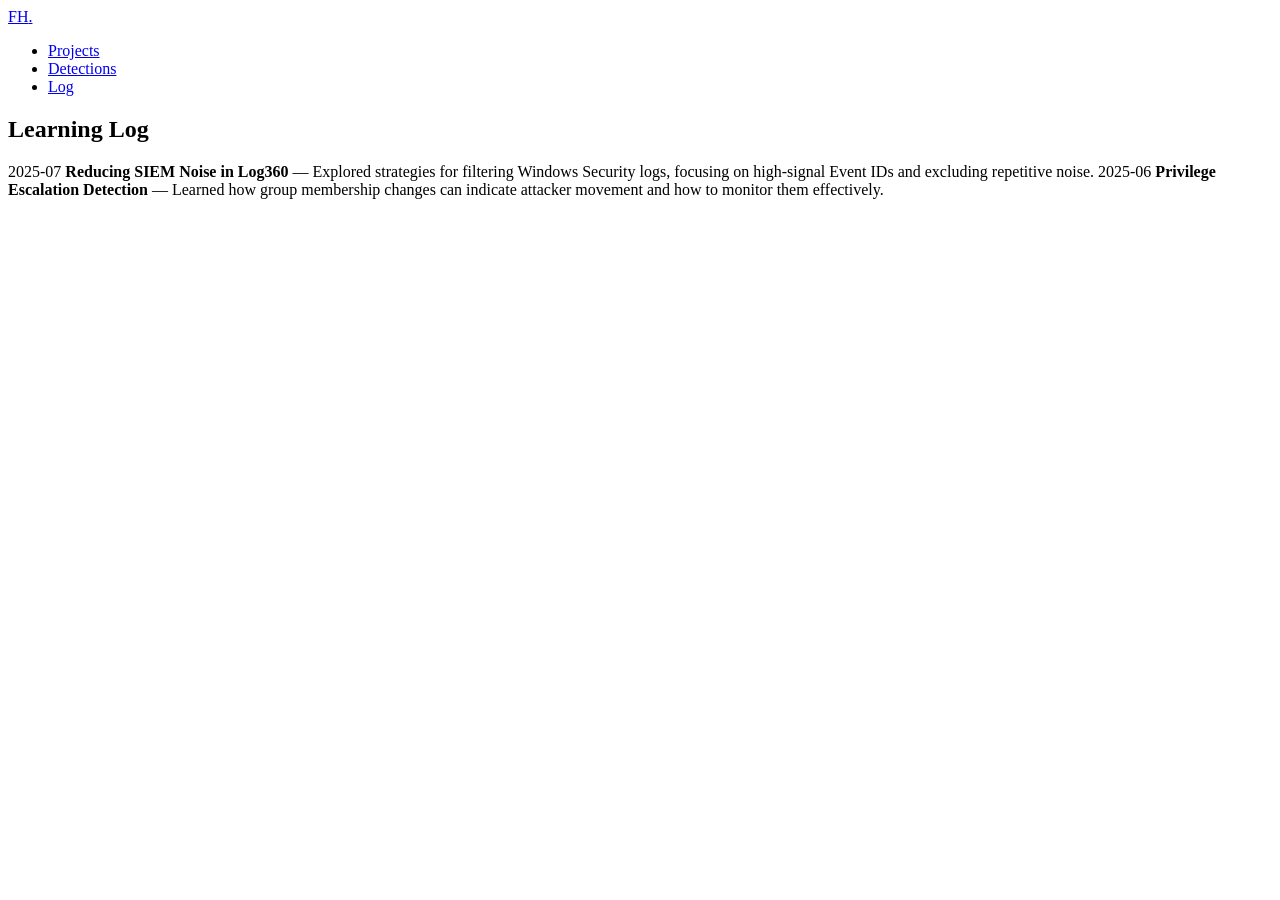
==== blog.html @ cddae84d "Added Pages to the Site" ====
<!DOCTYPE html>
<html lang="en">
<head>
  <meta charset="UTF-8">
  <title>Log · Fawaz Hussain</title>
  <link rel="stylesheet" href="/styles.css">
</head>
<body>

<nav>
  <a class="nav-brand" href="/index.html">FH<span>.</span></a>
  <ul class="nav-links">
    <li><a href="/projects.html">Projects</a></li>
    <li><a href="/detections.html">Detections</a></li>
    <li><a href="/blog.html">Log</a></li>
  </ul>
</nav>

<main>
<section>
  <div class="section-label"><h2>Learning Log</h2></div>

  <div class="log-list">

    <a class="log-entry">
      <span class="log-date">2025-07</span>
      <span class="log-text">
        <strong>Reducing SIEM Noise in Log360</strong> — 
        Explored strategies for filtering Windows Security logs,
        focusing on high-signal Event IDs and excluding repetitive noise.
      </span>
    </a>

    <a class="log-entry">
      <span class="log-date">2025-06</span>
      <span class="log-text">
        <strong>Privilege Escalation Detection</strong> — 
        Learned how group membership changes can indicate attacker movement
        and how to monitor them effectively.
      </span>
    </a>

  </div>
</section>
</main>

</body>
</html>
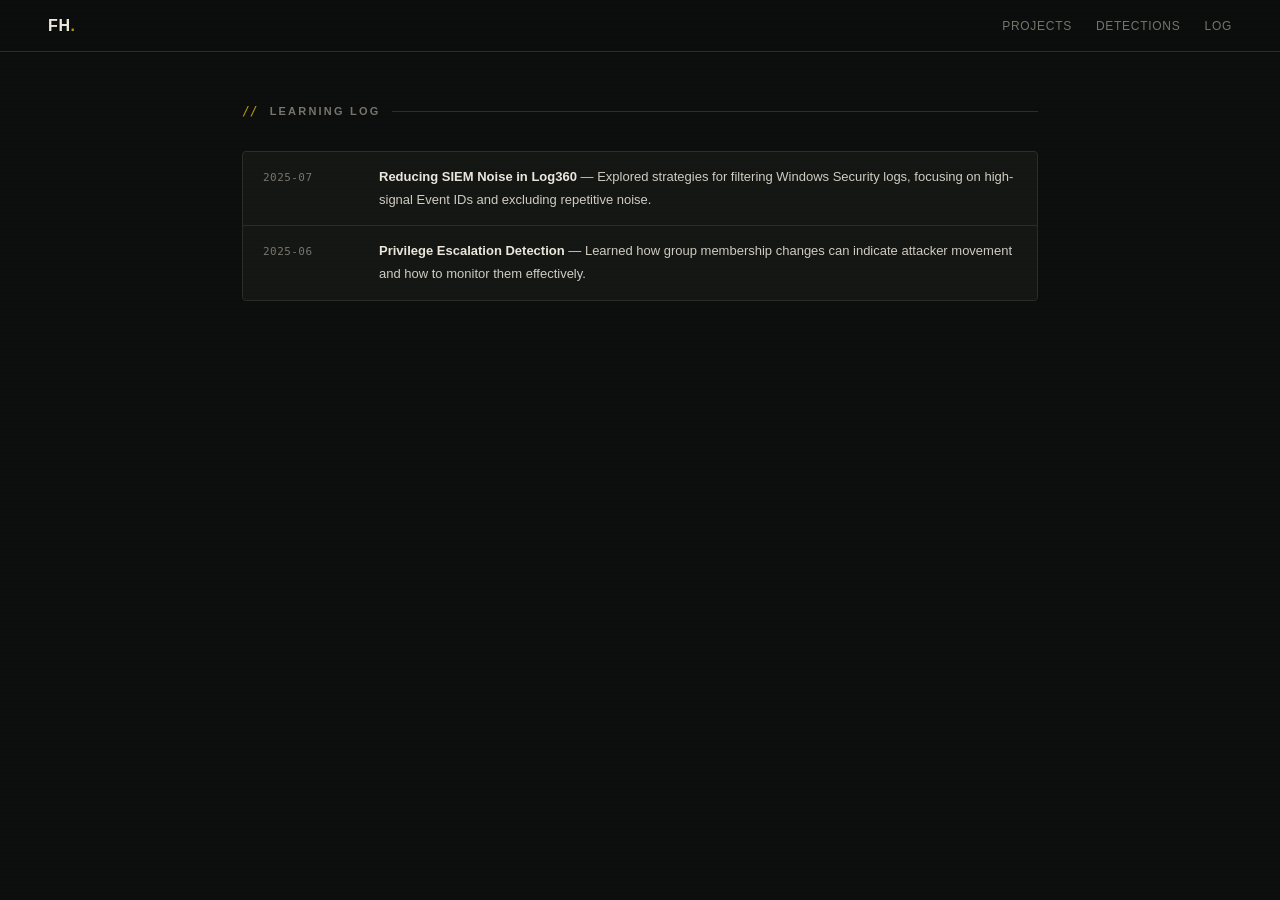
==== commit 8655543c: "Fix HTML formatting issues in blog.html Fixed path referencing for css" ====
--- a/blog.html
+++ b/blog.html
@@ -45,4 +45,4 @@
 </main>
 
 </body>
-</html>+</html>
--- a/styles.css
+++ b/styles.css
@@ -0,0 +1,718 @@
+    :root {
+      --bg:        #0d0f0e;
+      --surface:   #141714;
+      --surface2:  #1b1f1b;
+      --border:    #2a2f2a;
+      --accent:    #b8960c;   /* Dark Autumn gold */
+      --accent2:   #7a4f1e;   /* burnt sienna */
+      --green:     #4caf78;   /* terminal green */
+      --red:       #c0392b;
+      --text:      #d4cfc5;
+      --text-dim:  #7a766e;
+      --text-head: #f0ebe0;
+      --mono:      'IBM Plex Mono', monospace;
+      --sans:      'Syne', sans-serif;
+      --body:      'IBM Plex Sans', sans-serif;
+    }
+
+    *, *::before, *::after { box-sizing: border-box; margin: 0; padding: 0; }
+
+    html { scroll-behavior: smooth; }
+
+    body {
+      background: var(--bg);
+      color: var(--text);
+      font-family: var(--body);
+      font-size: 15px;
+      line-height: 1.75;
+      min-height: 100vh;
+      overflow-x: hidden;
+    }
+
+    /* Scanline overlay */
+    body::before {
+      content: '';
+      position: fixed;
+      inset: 0;
+      background: repeating-linear-gradient(
+        0deg,
+        transparent,
+        transparent 2px,
+        rgba(0,0,0,0.03) 2px,
+        rgba(0,0,0,0.03) 4px
+      );
+      pointer-events: none;
+      z-index: 1000;
+    }
+
+    /* ─── NAV ─────────────────────────────────── */
+    nav {
+      position: fixed;
+      top: 0; left: 0; right: 0;
+      z-index: 100;
+      background: rgba(13,15,14,0.92);
+      backdrop-filter: blur(12px);
+      border-bottom: 1px solid var(--border);
+      padding: 0 clamp(1rem, 5vw, 3rem);
+      height: 52px;
+      display: flex;
+      align-items: center;
+      justify-content: space-between;
+    }
+
+    .nav-brand {
+      font-family: var(--sans);
+      font-weight: 800;
+      font-size: 16px;
+      color: var(--text-head);
+      letter-spacing: 0.04em;
+      text-decoration: none;
+    }
+
+    .nav-brand span { color: var(--accent); }
+
+    .nav-links {
+      display: flex;
+      gap: 1.5rem;
+      list-style: none;
+    }
+
+    .nav-links a {
+      color: var(--text-dim);
+      text-decoration: none;
+      font-family: var(--body);
+      font-size: 12px;
+      letter-spacing: 0.06em;
+      text-transform: uppercase;
+      transition: color 0.2s;
+    }
+
+    .nav-links a:hover { color: var(--accent); }
+
+    /* ─── LAYOUT ──────────────────────────────── */
+    main {
+      max-width: 860px;
+      margin: 0 auto;
+      padding: 100px clamp(1rem, 5vw, 2rem) 80px;
+    }
+
+    section { margin-bottom: 72px; }
+
+    /* ─── SECTION HEADERS ─────────────────────── */
+    .section-label {
+      display: flex;
+      align-items: center;
+      gap: 12px;
+      margin-bottom: 28px;
+    }
+
+    .section-label::before {
+      content: '//';
+      font-family: var(--mono);
+      color: var(--accent);
+      font-size: 13px;
+      font-weight: 500;
+    }
+
+    .section-label h2 {
+      font-family: var(--sans);
+      font-weight: 700;
+      font-size: 11px;
+      text-transform: uppercase;
+      letter-spacing: 0.2em;
+      color: var(--text-dim);
+    }
+
+    .section-label::after {
+      content: '';
+      flex: 1;
+      height: 1px;
+      background: var(--border);
+    }
+
+    /* ─── HERO ────────────────────────────────── */
+    #hero {
+      padding-top: 20px;
+      margin-bottom: 80px;
+    }
+
+    .hero-prompt {
+      font-family: var(--mono);
+      font-size: 11px;
+      color: var(--text-dim);
+      letter-spacing: 0.1em;
+      margin-bottom: 18px;
+      display: flex;
+      align-items: center;
+      gap: 8px;
+    }
+
+    .hero-prompt::before {
+      content: '▶';
+      color: var(--green);
+      font-size: 8px;
+    }
+
+    h1 {
+      font-family: var(--sans);
+      font-size: clamp(2.2rem, 6vw, 3.6rem);
+      font-weight: 800;
+      color: var(--text-head);
+      line-height: 1.05;
+      letter-spacing: -0.02em;
+      margin-bottom: 16px;
+    }
+
+    h1 em {
+      font-style: normal;
+      color: var(--accent);
+    }
+
+    .hero-sub {
+      font-family: var(--body);
+      font-size: 15px;
+      color: var(--text-dim);
+      max-width: 520px;
+      margin-bottom: 32px;
+      line-height: 1.8;
+    }
+
+    .hero-tags {
+      display: flex;
+      flex-wrap: wrap;
+      gap: 8px;
+      margin-bottom: 32px;
+    }
+
+    .tag {
+      background: var(--surface2);
+      border: 1px solid var(--border);
+      color: var(--text-dim);
+      font-family: var(--body);
+      font-size: 11px;
+      padding: 4px 10px;
+      border-radius: 2px;
+      letter-spacing: 0.04em;
+    }
+
+    .tag.active {
+      border-color: var(--accent);
+      color: var(--accent);
+      background: rgba(184,150,12,0.06);
+    }
+
+    .hero-links {
+      display: flex;
+      gap: 12px;
+      flex-wrap: wrap;
+    }
+
+    .btn {
+      display: inline-flex;
+      align-items: center;
+      gap: 8px;
+      padding: 9px 18px;
+      font-family: var(--body);
+      font-size: 13px;
+      font-weight: 500;
+      letter-spacing: 0.04em;
+      text-decoration: none;
+      border-radius: 2px;
+      transition: all 0.2s;
+      cursor: pointer;
+      border: none;
+    }
+
+    .btn-primary {
+      background: var(--accent);
+      color: #0d0f0e;
+      font-weight: 500;
+    }
+
+    .btn-primary:hover {
+      background: #d4ad14;
+    }
+
+    .btn-ghost {
+      background: transparent;
+      border: 1px solid var(--border);
+      color: var(--text-dim);
+    }
+
+    .btn-ghost:hover {
+      border-color: var(--accent);
+      color: var(--accent);
+    }
+
+    /* ─── STATS ROW ───────────────────────────── */
+    .stats-row {
+      display: grid;
+      grid-template-columns: repeat(auto-fit, minmax(140px, 1fr));
+      gap: 1px;
+      background: var(--border);
+      border: 1px solid var(--border);
+      border-radius: 4px;
+      overflow: hidden;
+      margin-bottom: 72px;
+    }
+
+    .stat {
+      background: var(--surface);
+      padding: 20px;
+      text-align: center;
+    }
+
+    .stat-num {
+      font-family: var(--sans);
+      font-size: 28px;
+      font-weight: 800;
+      color: var(--accent);
+      display: block;
+      line-height: 1;
+      margin-bottom: 6px;
+    }
+
+    .stat-label {
+      font-family: var(--body);
+      font-size: 11px;
+      text-transform: uppercase;
+      letter-spacing: 0.1em;
+      color: var(--text-dim);
+    }
+
+    /* ─── PROJECTS ────────────────────────────── */
+    .projects-grid {
+      display: grid;
+      gap: 1px;
+      background: var(--border);
+      border: 1px solid var(--border);
+      border-radius: 4px;
+      overflow: hidden;
+    }
+
+    .project-card {
+      background: var(--surface);
+      padding: 24px;
+      display: grid;
+      grid-template-columns: 1fr auto;
+      gap: 12px;
+      transition: background 0.2s;
+      text-decoration: none;
+      color: inherit;
+    }
+
+    .project-card:hover {
+      background: var(--surface2);
+    }
+
+    .project-id {
+      font-family: var(--mono);
+      font-size: 10px;
+      color: var(--text-dim);
+      letter-spacing: 0.1em;
+      margin-bottom: 8px;
+    }
+
+    .project-title {
+      font-family: var(--sans);
+      font-size: 15px;
+      font-weight: 700;
+      color: var(--text-head);
+      margin-bottom: 8px;
+    }
+
+    .project-desc {
+      font-family: var(--body);
+      font-size: 13px;
+      color: var(--text-dim);
+      line-height: 1.75;
+      max-width: 560px;
+    }
+
+    .project-tags {
+      display: flex;
+      flex-wrap: wrap;
+      gap: 6px;
+      margin-top: 14px;
+    }
+
+    .ptag {
+      font-family: var(--body);
+      font-size: 11px;
+      padding: 2px 8px;
+      border-radius: 2px;
+      letter-spacing: 0.04em;
+    }
+
+    .ptag-mitre {
+      background: rgba(184,150,12,0.1);
+      color: var(--accent);
+      border: 1px solid rgba(184,150,12,0.2);
+    }
+
+    .ptag-tool {
+      background: rgba(76,175,120,0.08);
+      color: var(--green);
+      border: 1px solid rgba(76,175,120,0.15);
+    }
+
+    .ptag-type {
+      background: var(--surface2);
+      color: var(--text-dim);
+      border: 1px solid var(--border);
+    }
+
+    .project-arrow {
+      color: var(--text-dim);
+      font-size: 18px;
+      align-self: start;
+      margin-top: 2px;
+      transition: transform 0.2s, color 0.2s;
+    }
+
+    .project-card:hover .project-arrow {
+      transform: translate(3px, -3px);
+      color: var(--accent);
+    }
+
+    /* ─── DETECTION RULES ─────────────────────── */
+    .rules-list {
+      display: grid;
+      gap: 1px;
+      background: var(--border);
+      border: 1px solid var(--border);
+      border-radius: 4px;
+      overflow: hidden;
+    }
+
+    .rule-item {
+      background: var(--surface);
+      padding: 16px 20px;
+      display: grid;
+      grid-template-columns: auto 1fr auto;
+      gap: 16px;
+      align-items: center;
+      text-decoration: none;
+      color: inherit;
+      transition: background 0.15s;
+    }
+
+    .rule-item:hover { background: var(--surface2); }
+
+    .rule-severity {
+      width: 8px;
+      height: 8px;
+      border-radius: 50%;
+      flex-shrink: 0;
+    }
+
+    .sev-high   { background: var(--red); box-shadow: 0 0 6px rgba(192,57,43,0.5); }
+    .sev-medium { background: var(--accent); box-shadow: 0 0 6px rgba(184,150,12,0.4); }
+    .sev-low    { background: var(--green); box-shadow: 0 0 6px rgba(76,175,120,0.4); }
+
+    .rule-name {
+      font-family: var(--body);
+      font-size: 14px;
+      font-weight: 500;
+      color: var(--text-head);
+    }
+
+    .rule-technique {
+      font-family: var(--mono);
+      font-size: 11px;
+      color: var(--text-dim);
+      display: block;
+      margin-top: 3px;
+    }
+
+    .rule-badge {
+      font-family: var(--body);
+      font-size: 11px;
+      padding: 2px 8px;
+      border-radius: 2px;
+      background: var(--surface2);
+      border: 1px solid var(--border);
+      color: var(--text-dim);
+      white-space: nowrap;
+    }
+
+    /* ─── SKILLS ──────────────────────────────── */
+    .skills-grid {
+    display: grid;
+    grid-template-columns: repeat(2, 1fr);
+    gap: 1px;
+    background: var(--border);
+    border: 1px solid var(--border);
+    border-radius: 4px;
+    overflow: hidden;
+    }
+
+    @media (max-width: 700px) {
+    .skills-grid {
+        grid-template-columns: 1fr;
+    }
+    }
+    .skill-group {
+      background: var(--surface);
+      padding: 20px;
+    }
+
+    .skill-group-title {
+      font-family: var(--body);
+      font-size: 10px;
+      text-transform: uppercase;
+      letter-spacing: 0.15em;
+      color: var(--accent);
+      margin-bottom: 14px;
+      font-weight: 600;
+    }
+
+    .skill-item {
+      display: flex;
+      align-items: center;
+      gap: 10px;
+      margin-bottom: 10px;
+    }
+
+    .skill-item:last-child { margin-bottom: 0; }
+
+    .skill-dot {
+      width: 5px;
+      height: 5px;
+      border-radius: 50%;
+      background: var(--border);
+      flex-shrink: 0;
+    }
+
+    .skill-item.core .skill-dot  { background: var(--green); }
+    .skill-item.solid .skill-dot { background: var(--accent); }
+    .skill-item.learning .skill-dot { background: var(--accent2); }
+
+    .skill-name {
+      font-family: var(--body);
+      font-size: 13px;
+      color: var(--text);
+    }
+
+    /* ─── CERTS ───────────────────────────────── */
+    .certs-list {
+      display: grid;
+      gap: 1px;
+      background: var(--border);
+      border: 1px solid var(--border);
+      border-radius: 4px;
+      overflow: hidden;
+    }
+
+    .cert-item {
+      background: var(--surface);
+      padding: 16px 20px;
+      display: flex;
+      justify-content: space-between;
+      align-items: center;
+      gap: 16px;
+      flex-wrap: wrap;
+    }
+
+    .cert-left { display: flex; align-items: center; gap: 14px; }
+
+    .cert-status {
+      width: 6px;
+      height: 6px;
+      border-radius: 50%;
+      flex-shrink: 0;
+    }
+
+    .cert-status.done { background: var(--green); box-shadow: 0 0 6px rgba(76,175,120,0.5); }
+    .cert-status.progress { background: var(--accent); box-shadow: 0 0 6px rgba(184,150,12,0.4); animation: pulse 2s infinite; }
+
+    @keyframes pulse {
+      0%, 100% { opacity: 1; }
+      50% { opacity: 0.4; }
+    }
+
+    .cert-name {
+      font-family: var(--body);
+      font-size: 14px;
+      font-weight: 500;
+      color: var(--text-head);
+    }
+
+    .cert-issuer {
+      font-family: var(--body);
+      font-size: 12px;
+      color: var(--text-dim);
+      display: block;
+      margin-top: 2px;
+    }
+
+    .cert-date {
+      font-family: var(--body);
+      font-size: 12px;
+      color: var(--text-dim);
+      white-space: nowrap;
+    }
+
+    /* ─── LOG ─────────────────────────────────── */
+    .log-list {
+      display: grid;
+      gap: 1px;
+      background: var(--border);
+      border: 1px solid var(--border);
+      border-radius: 4px;
+      overflow: hidden;
+    }
+
+    .log-entry {
+      background: var(--surface);
+      padding: 14px 20px;
+      display: grid;
+      grid-template-columns: 100px 1fr;
+      gap: 16px;
+      align-items: start;
+    }
+
+    .log-date {
+      font-family: var(--mono);
+      font-size: 11px;
+      color: var(--text-dim);
+      letter-spacing: 0.04em;
+      padding-top: 2px;
+    }
+
+    .log-text {
+      font-family: var(--body);
+      font-size: 13px;
+      color: var(--text);
+      line-height: 1.75;
+    }
+
+    .log-text strong {
+      color: var(--text-head);
+    }
+
+    /* ─── CONTACT ─────────────────────────────── */
+    .contact-grid {
+      display: grid;
+      grid-template-columns: repeat(2, 1fr);
+      gap: 1px;
+      background: var(--border);
+      border: 1px solid var(--border);
+      border-radius: 4px;
+      overflow: hidden;
+    }
+
+    .contact-item {
+      background: var(--surface);
+      padding: 20px;
+      text-decoration: none;
+      color: inherit;
+      transition: background 0.15s;
+      display: flex;
+      align-items: center;
+      gap: 14px;
+    }
+
+    .contact-item:hover { background: var(--surface2); }
+
+    .contact-icon {
+      font-size: 18px;
+      flex-shrink: 0;
+    }
+
+    .contact-label {
+      font-family: var(--body);
+      font-size: 10px;
+      text-transform: uppercase;
+      letter-spacing: 0.12em;
+      color: var(--text-dim);
+      display: block;
+      margin-bottom: 4px;
+    }
+
+    .contact-value {
+      font-family: var(--body);
+      font-size: 13px;
+      color: var(--text-head);
+    }
+
+    /* ─── FOOTER ──────────────────────────────── */
+    footer {
+      border-top: 1px solid var(--border);
+      padding: 24px clamp(1rem, 5vw, 3rem);
+      display: flex;
+      justify-content: space-between;
+      align-items: center;
+      flex-wrap: wrap;
+      gap: 12px;
+    }
+
+    .footer-left {
+      font-family: var(--body);
+      font-size: 12px;
+      color: var(--text-dim);
+    }
+
+    .footer-left span { color: var(--accent); }
+
+    .footer-right {
+      font-family: var(--body);
+      font-size: 12px;
+      color: var(--text-dim);
+    }
+
+    /* ─── FADE IN ─────────────────────────────── */
+    @keyframes fadeUp {
+      from { opacity: 0; transform: translateY(16px); }
+      to   { opacity: 1; transform: translateY(0); }
+    }
+
+    section {
+      animation: fadeUp 0.5s ease both;
+    }
+
+    section:nth-child(1) { animation-delay: 0.05s; }
+    section:nth-child(2) { animation-delay: 0.1s; }
+    section:nth-child(3) { animation-delay: 0.15s; }
+    section:nth-child(4) { animation-delay: 0.2s; }
+    section:nth-child(5) { animation-delay: 0.25s; }
+    section:nth-child(6) { animation-delay: 0.3s; }
+    section:nth-child(7) { animation-delay: 0.35s; }
+
+    /* ─── RESPONSIVE ──────────────────────────── */
+    @media (max-width: 600px) {
+      .nav-links { display: none; }
+      .log-entry { grid-template-columns: 1fr; gap: 4px; }
+      .cert-item { flex-direction: column; align-items: flex-start; }
+    }
+
+
+    .cert-img {
+      width: 48px;
+      height: 48px;
+      object-fit: cover;
+      border-radius: 4px;
+      border: 1px solid var(--border);
+      transition: transform 0.2s ease, border-color 0.2s ease;
+    }
+
+    .cert-item:hover .cert-img {
+      transform: scale(1.05);
+      border-color: var(--accent);
+    }
+
+    /* Highlight for in-progress certs */
+    .cert-item:has(.cert-status.progress) {
+      border-left: 2px solid var(--accent);
+    }
+
+    /* Tag for in-progress/preparing certs */
+    .cert-tag {
+      font-size: 10px;
+      color: var(--accent);
+      border: 1px solid var(--accent);
+      padding: 2px 6px;
+      margin-left: 8px;
+      border-radius: 2px;
+      vertical-align: middle;
+    }
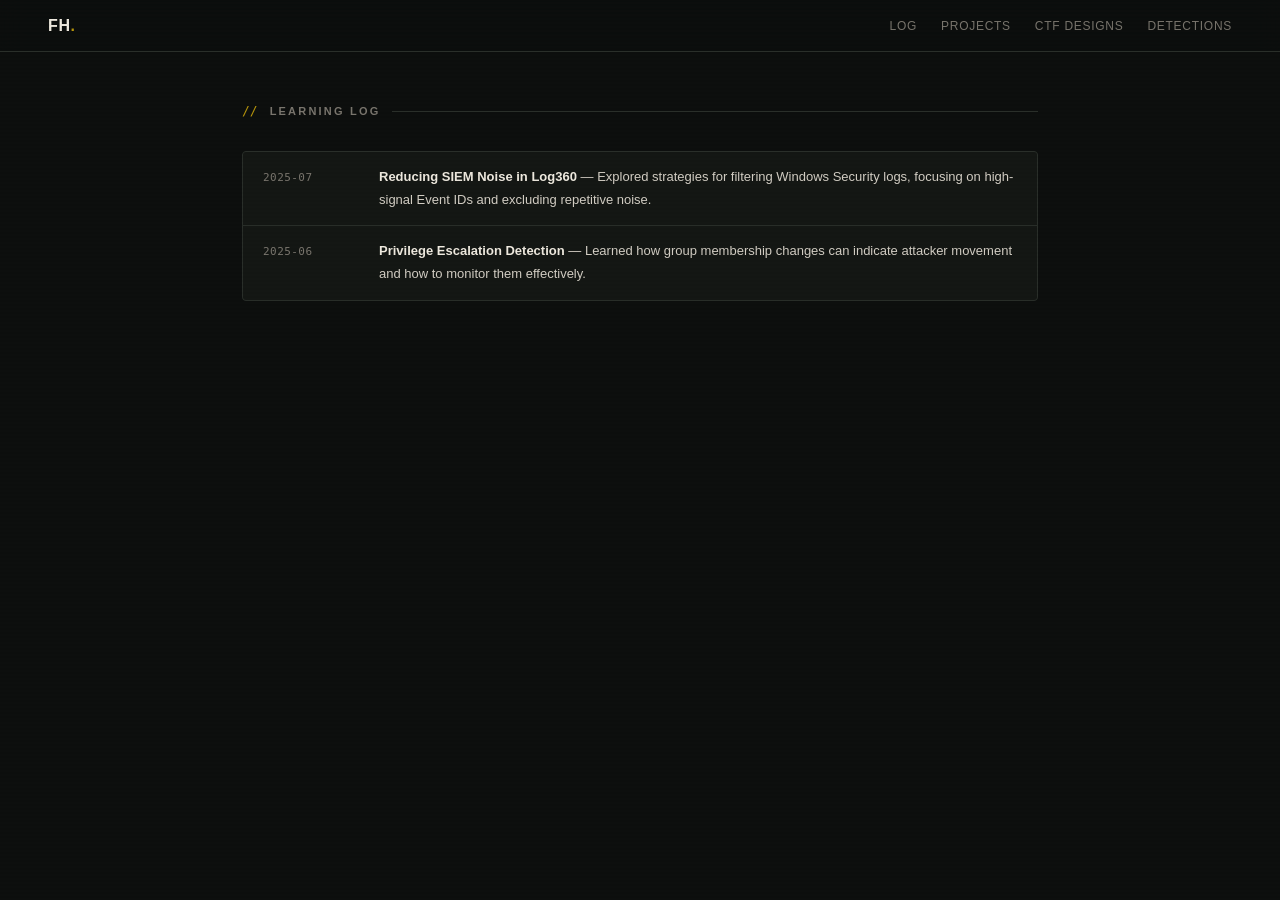
==== commit 97f6ca47: "Update navigation links and structure in blog.html" ====
--- a/blog.html
+++ b/blog.html
@@ -3,16 +3,17 @@
 <head>
   <meta charset="UTF-8">
   <title>Log · Fawaz Hussain</title>
-  <link rel="stylesheet" href="/styles.css">
+  <link rel="stylesheet" href="styles.css">
 </head>
 <body>
 
 <nav>
-  <a class="nav-brand" href="/index.html">FH<span>.</span></a>
+  <a class="nav-brand" href="index.html">FH<span>.</span></a>
   <ul class="nav-links">
-    <li><a href="/projects.html">Projects</a></li>
-    <li><a href="/detections.html">Detections</a></li>
-    <li><a href="/blog.html">Log</a></li>
+      <li><a href="blog.html">Log</a></li>
+      <li><a href="projects.html">Projects</a></li>
+      <li><a href="ctfs.html">CTF Designs</a></li>
+      <li><a href="detections.html">Detections</a></li>
   </ul>
 </nav>
 
--- a/styles.css
+++ b/styles.css
@@ -716,3 +716,264 @@
       border-radius: 2px;
       vertical-align: middle;
     }
+    /* =========================================
+       DETECTION ENGINEERING PAGE
+    ========================================= */
+
+    .detection-note {
+      color: var(--text-dim);
+      margin-bottom: 20px;
+      line-height: 1.8;
+    }
+
+    .detection-grid {
+      display: grid;
+      gap: 1px;
+      background: var(--border);
+      border: 1px solid var(--border);
+      border-radius: 4px;
+      overflow: hidden;
+    }
+
+    .detection-card {
+      background: var(--surface);
+      padding: 28px;
+      display: grid;
+      grid-template-columns: 1fr 1fr;
+      gap: 36px;
+      transition: background 0.2s ease;
+    }
+
+    .detection-card:hover {
+      background: var(--surface2);
+    }
+
+    .detection-left,
+    .detection-right {
+      display: flex;
+      flex-direction: column;
+      gap: 14px;
+    }
+
+    .detection-title {
+      font-family: var(--sans);
+      font-size: 20px;
+      font-weight: 700;
+      color: var(--text-head);
+      margin-bottom: 8px;
+    }
+
+    .detection-meta {
+      display: flex;
+      flex-wrap: wrap;
+      gap: 10px;
+      margin-bottom: 4px;
+    }
+
+    .meta-tag {
+      font-size: 11px;
+      font-family: var(--mono);
+      padding: 4px 8px;
+      border-radius: 3px;
+      border: 1px solid var(--border);
+      background: var(--surface2);
+      color: var(--text-dim);
+    }
+
+    .meta-tag.high {
+      color: #ff7b72;
+      border-color: rgba(255,123,114,0.25);
+    }
+
+    .meta-tag.medium {
+      color: var(--accent);
+      border-color: rgba(184,150,12,0.25);
+    }
+
+    .meta-tag.low {
+      color: var(--green);
+      border-color: rgba(76,175,120,0.25);
+    }
+
+    .detection-section {
+      margin-top: 6px;
+    }
+
+    .detection-section h4 {
+      font-size: 13px;
+      color: var(--text-head);
+      margin-bottom: 6px;
+      font-weight: 600;
+    }
+
+    .detection-section p {
+      color: var(--text-dim);
+      line-height: 1.9;
+      font-size: 14px;
+    }
+
+    .contrib-list {
+      margin-top: 8px;
+      padding-left: 18px;
+    }
+
+    .contrib-list li {
+      color: var(--text);
+      margin-bottom: 8px;
+      line-height: 1.8;
+    }
+
+    .detection-impact {
+      padding: 14px 16px;
+      border-left: 2px solid var(--accent);
+      background: rgba(184,150,12,0.04);
+      border-radius: 2px;
+    }
+
+    .detection-impact p {
+      margin: 0;
+    }
+
+    /* =========================================
+       MOBILE
+    ========================================= */
+
+    @media (max-width: 850px) {
+      .detection-card {
+        grid-template-columns: 1fr;
+        gap: 24px;
+      }
+    }
+    /* =====================================
+       CTF PAGE
+    ===================================== */
+
+    .ctf-intro{
+      color:var(--text-dim);
+      line-height:1.9;
+      margin-bottom:24px;
+    }
+    
+    .ctf-terminal{
+      border:1px solid var(--border);
+      border-radius:4px;
+      overflow:hidden;
+      background:var(--surface);
+    }
+    
+    .ctf-terminal-header{
+      padding:14px 18px;
+      border-bottom:1px solid var(--border);
+      font-family:var(--mono);
+      color:var(--green);
+      font-size:12px;
+    }
+    
+    .ctf-terminal-body{
+      padding:24px;
+    }
+    
+    .domain-grid{
+      display:grid;
+      grid-template-columns:repeat(auto-fit,minmax(180px,1fr));
+      gap:12px;
+    }
+    
+    .domain-card{
+      background:var(--surface2);
+      border:1px solid var(--border);
+      padding:16px;
+      font-family:var(--sans);
+      font-weight:700;
+      transition:0.2s;
+    }
+    
+    .domain-card span{
+      display:block;
+      margin-top:6px;
+      font-family:var(--body);
+      font-weight:400;
+      color:var(--text-dim);
+      font-size:12px;
+    }
+    
+    .domain-card:hover{
+      border-color:var(--accent);
+      transform:translateY(-2px);
+    }
+    
+    .domain-card.active{
+      border-color:var(--accent);
+      background:rgba(184,150,12,.06);
+    }
+    
+    .ctf-grid{
+      display:grid;
+      grid-template-columns:repeat(auto-fit,minmax(320px,1fr));
+      gap:18px;
+    }
+    
+    .ctf-card{
+      background:var(--surface);
+      border:1px solid var(--border);
+      padding:22px;
+      transition:.2s;
+    }
+    
+    .ctf-card:hover{
+      border-color:var(--accent);
+    }
+    
+    .ctf-card-title{
+      font-family:var(--sans);
+      font-size:18px;
+      font-weight:700;
+      color:var(--text-head);
+      margin-bottom:12px;
+    }
+    
+    .ctf-card p{
+      color:var(--text-dim);
+      margin-bottom:14px;
+    }
+    
+    .ctf-tags{
+      display:flex;
+      flex-wrap:wrap;
+      gap:8px;
+    }
+    
+    .ctf-tags span{
+      font-size:11px;
+      padding:4px 8px;
+      border:1px solid var(--border);
+      background:var(--surface2);
+      color:var(--accent);
+    }
+    
+    .ctf-responsibilities{
+      display:grid;
+      grid-template-columns:repeat(auto-fit,minmax(260px,1fr));
+      gap:1px;
+      background:var(--border);
+      border:1px solid var(--border);
+    }
+    
+    .ctf-responsibilities div{
+      background:var(--surface);
+      padding:18px;
+    }
+    
+    .skills-banner{
+      display:flex;
+      flex-wrap:wrap;
+      gap:10px;
+    }
+    
+    .skills-banner span{
+      border:1px solid var(--border);
+      background:var(--surface);
+      color:var(--text);
+      padding:8px 12px;
+      font-size:12px;
+    }
